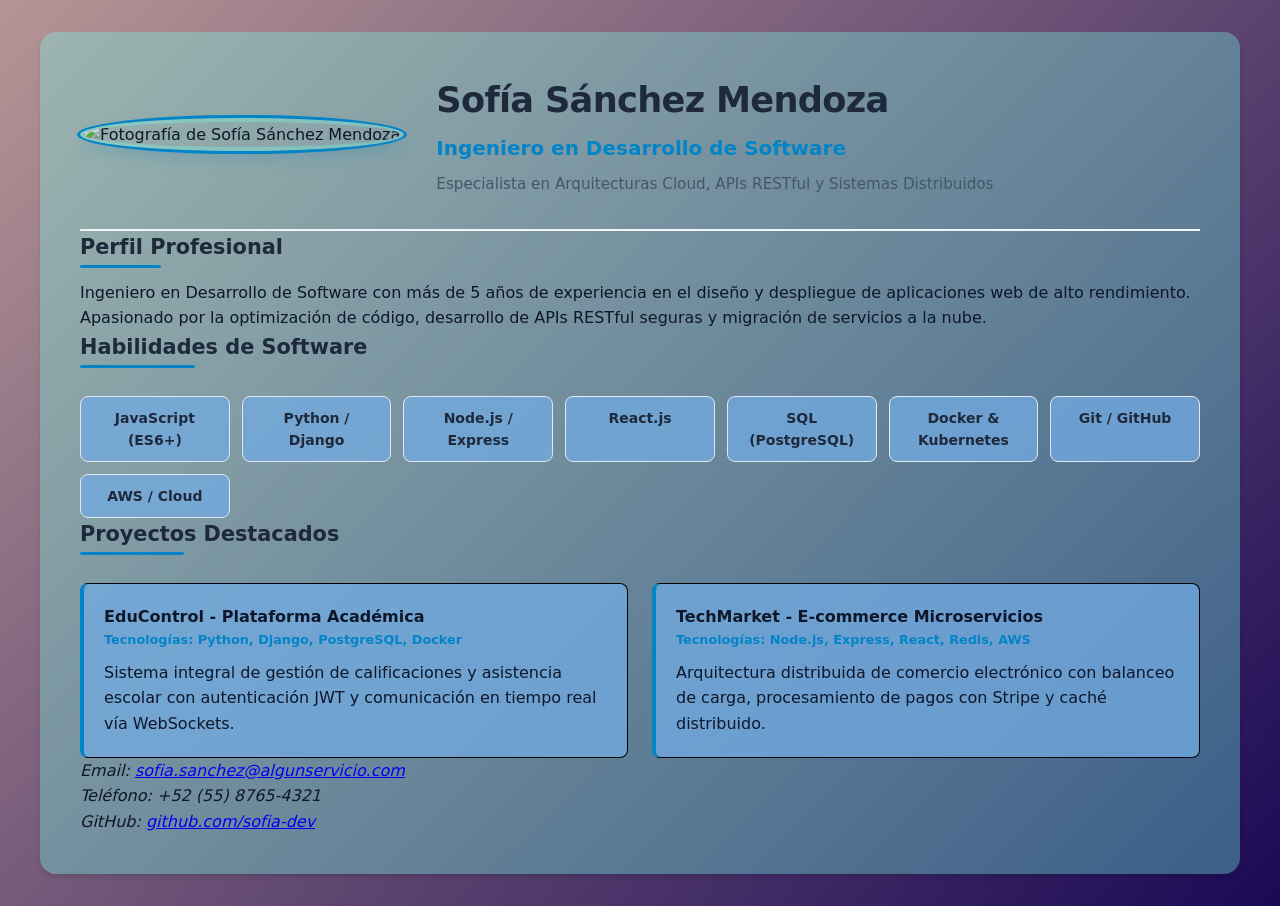
==== pagina.html @ 8f022832 "hola" ====
<!DOCTYPE html>
<html lang="es">

<head>
    <meta charset="UTF-8">
    <meta name="viewport" content="width=device-width, initial-scale=1.0">
    <title>CV - Ing. Sofía Sánchez Mendoza</title>
    <link rel="stylesheet" href="./css/styles.css">
</head>

<body>
    <div class="cv-container">
        <header class="profile-header">
            <div class="avatar-wrapper">
                <img src="https://images.unsplash.com/photo-1534528741775-53994a69daeb?q=80&w=400&auto=format&fit=crop"
                    alt="Fotografía de Sofía Sánchez Mendoza" class="profile-avatar">
            </div>
            <div class="profile-title">
                <h1>Sofía Sánchez Mendoza</h1>
                <h2>Ingeniero en Desarrollo de Software</h2>
                <p class="tagline">Especialista en Arquitecturas Cloud, APIs RESTful y Sistemas Distribuidos</p>
            </div>
        </header>

        <main>
            <section class="cv-section about-section">
                <h3 class="section-title">Perfil Profesional</h3>
                <p>
                    Ingeniero en Desarrollo de Software con más de 5 años de experiencia en el diseño y despliegue de
                    aplicaciones web de alto rendimiento. Apasionado por la optimización de código, desarrollo de APIs
                    RESTful seguras y migración de servicios a la nube.
                </p>
            </section>

            <section class="cv-section skills-section">
                <h3 class="section-title">Habilidades de Software</h3>
                <div class="skills-grid">
                    <span class="skill-badge">JavaScript (ES6+)</span>
                    <span class="skill-badge">Python / Django</span>
                    <span class="skill-badge">Node.js / Express</span>
                    <span class="skill-badge">React.js</span>
                    <span class="skill-badge">SQL (PostgreSQL)</span>
                    <span class="skill-badge">Docker & Kubernetes</span>
                    <span class="skill-badge">Git / GitHub</span>
                    <span class="skill-badge">AWS / Cloud</span>
                </div>
            </section>

            <section class="cv-section projects-section">
                <h3 class="section-title">Proyectos Destacados</h3>
                <div class="projects-grid">
                    <article class="project-card">
                        <h4>EduControl - Plataforma Académica</h4>
                        <p class="project-tech">Tecnologías: Python, Django, PostgreSQL, Docker</p>
                        <p>Sistema integral de gestión de calificaciones y asistencia escolar con autenticación JWT y
                            comunicación en tiempo real vía WebSockets.</p>
                    </article>

                    <article class="project-card">
                        <h4>TechMarket - E-commerce Microservicios</h4>
                        <p class="project-tech">Tecnologías: Node.js, Express, React, Redis, AWS</p>
                        <p>Arquitectura distribuida de comercio electrónico con balanceo de carga, procesamiento de
                            pagos con Stripe y caché distribuido.</p>
                    </article>

                </div>
            </section>



        </main>



        <footer class="cv-footer">
            <address class="contact-info">
                <p>Email: <a href="mailto:sofia.sanchez@algunservicio.com">sofia.sanchez@algunservicio.com</a></p>
                <p>Teléfono: +52 (55) 8765-4321</p>
                <p>GitHub: <a href="https://github.com" target="_blank">github.com/sofia-dev</a></p>
            </address>
        </footer>
    </div>

</body>

</html>
---- css/styles.css ----
* {
    margin: 0;
    padding: 0;
    box-sizing: border-box;
}

:root {
    --primary-color: #1e293b;       /* Azul oscuro sobrio */
    --accent-color: #0284c7;        /* Azul brillante tecnológico */
    --accent-hover: #0369a1;        /* Azul al pasar el cursor */
    --bg-gradient: linear-gradient(135deg, #5c0f0f71 0%, #1a0955 100%);
    --card-bg: #73fde656;
    --text-primary: #0f172a;
    --text-secondary: #475569;
    --shadow-soft: 0 4px 6px -1px rgba(0, 0, 0, 0.1), 0 2px 4px -1px rgba(0, 0, 0, 0.06);
    --shadow-hover: 0 20px 25px -5px rgba(0, 0, 0, 0.1), 0 10px 10px -5px rgba(0, 0, 0, 0.04);
    --transition-smooth: all 0.3s cubic-bezier(0.4, 0, 0.2, 1);
}


/* Modo Oscuro Automático */
@media (prefers-color-scheme: dark) {
    :root {
        /* Inversión de fondos y superficies */
        --bg-gradient: linear-gradient(135deg, #0f172a 0%, #1e293b 100%);
        --card-bg: #1e293b;

        --primary-color: #f8fafc;
        --text-primary: #f8fafc;
        --text-secondary: #94a3b8;
        --accent-color: #38bdf8;
        --accent-hover: #0ea5e9;

        --shadow-soft: 0 4px 6px -1px rgba(0, 0, 0, 0.5), 0 2px 4px -1px rgba(0, 0, 0, 0.3);
        --shadow-hover: 0 20px 25px -5px rgba(0, 0, 0, 0.5), 0 10px 10px -5px rgba(0, 0, 0, 0.3);
    }
}


body {
    font-family: 'Segoe UI', system-ui, -apple-system, sans-serif;
    background: var(--bg-gradient);
    color: var(--text-primary);
    line-height: 1.6;
    padding: 2rem 1rem;
    min-height: 100vh;
}

.cv-container {
    max-width: 1200px;
    margin: 0 auto;
    background: var(--card-bg);
    border-radius: 16px;
    padding: 2.5rem;
    box-shadow: var(--shadow-soft);
}


.avatar-wrapper {
    flex-shrink: 0;
}

.profile-avatar {
    /* Dimensiones asimétricas para forzar la forma de óvalo */
    width: 150px;
    height: 190px;
    
    /* El valor del 50% en una caja no cuadrada genera una elipse / óvalo perfecto */
    border-radius: 50%;
    
    /* Evita que la fotografía se deforme o estire */
    object-fit: cover;
    object-position: center top;
    
    /* Borde estético e iluminación */
    border: 4px solid var(--card-bg);
    outline: 3px solid var(--accent-color);
    box-shadow: 0 8px 16px rgba(2, 132, 199, 0.2);
    
    transition: var(--transition-smooth);
}

.profile-header {
    display: flex;
    align-items: center;
    gap: 2rem;
    padding-bottom: 2rem;
    border-bottom: 2px solid #f1f5f9;
}

.profile-title h1 {
    font-size: 2.2rem;
    color: var(--primary-color);
    letter-spacing: -0.02em;
}

.profile-title h2 {
    font-size: 1.25rem;
    color: var(--accent-color);
    font-weight: 600;
    margin-top: 0.25rem;
}

.tagline {
    color: var(--text-secondary);
    font-size: 0.95rem;
    margin-top: 0.5rem;
}

.skills-grid {
    display: grid;
    grid-template-columns: repeat(auto-fit, minmax(140px, 1fr));
    gap: 0.75rem;
    margin-top: 1rem;
}


.skill-badge {
    background-color: #73abe2c2;
    color: var(--primary-color);
    padding: 0.6rem 1rem;
    border-radius: 8px;
    font-size: 0.875rem;
    font-weight: 600;
    text-align: center;
    border: 1px solid #e2e8f0;
    transition: var(--transition-smooth);
}

.projects-grid {
    display: grid;
    grid-template-columns: repeat(auto-fit, minmax(280px, 1fr));
    gap: 1.5rem;
    margin-top: 1rem;
}


.project-card {
    background: #73abe2c2;
    border: 1px solid #000408;
    border-left: 4px solid var(--accent-color);
    padding: 1.25rem;
    border-radius: 8px;
    transition: var(--transition-smooth);
}


.project-tech {
    font-size: 0.8rem;
    color: var(--accent-color);
    font-weight: 600;
    margin-bottom: 0.6rem;
}

.profile-avatar:hover {
    /* Escalado e inclinación sutil al pasar el mouse */
    transform: scale(1.05) rotate(2deg);
    outline-color: var(--accent-hover);
    box-shadow: 0 12px 24px rgba(2, 132, 199, 0.35);
    cursor: pointer;
}


.project-card:hover {
    /* Efecto de levitación vertical */
    transform: translateY(-6px);
    background-color: #ffffff;
    box-shadow: var(--shadow-hover);
    border-color: #cbd5e1;
    border-left-color: var(--accent-hover);
}

.skill-badge:hover {
    background-color: var(--accent-color);
    color: #ffffff;
    transform: translateY(-2px);
    box-shadow: 0 4px 12px rgba(7, 118, 173, 0.493);
}

.section-title {
    font-size: 1.3rem;
    color: var(--primary-color);
    margin-bottom: 1rem;
    position: relative;
    display: inline-block;
}


.section-title::after {
    content: '';
    position: absolute;
    bottom: -4px;
    left: 0;
    width: 40%;
    height: 3px;
    background-color: var(--accent-color);
    border-radius: 2px;
    transition: var(--transition-smooth);
}

.cv-section:hover .section-title::after {
    width: 100%;
}
            .section-title {
    font-size: 1.3rem;
    color: var(--primary-color);
    margin-bottom: 1rem;
    position: relative;
    display: inline-block;
}

    @keyframes fadeInUp {
        from {
            opacity: 0;
            transform: translateY(20px);
        }
        to {
            opacity: 1;
            transform: translateY(0);
        }
    }

    .cv-container {
        /* Aplicación de la animación */
        animation: fadeInUp 0.8s cubic-bezier(0.16, 1, 0.3, 1) forwards;
    }
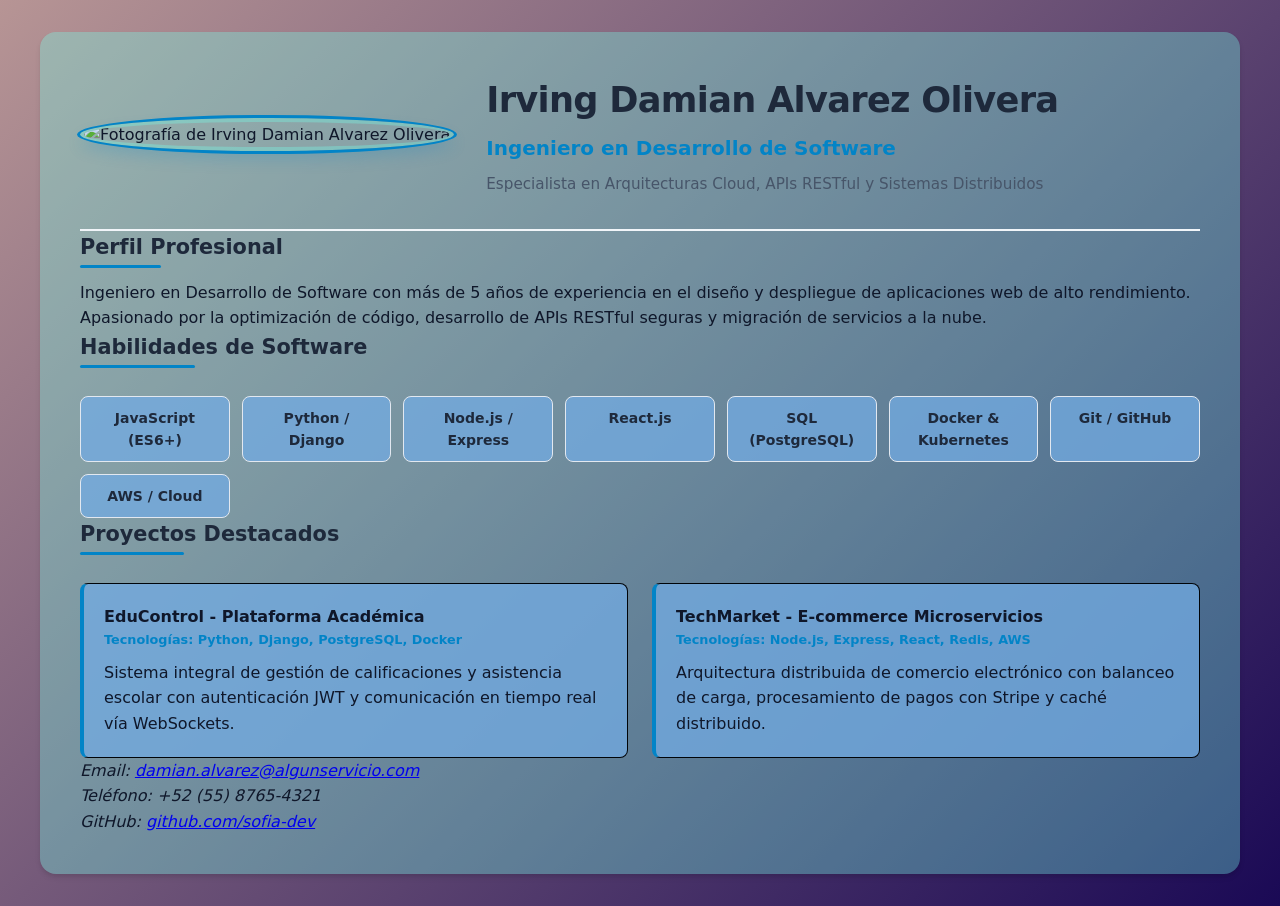
==== commit f8118791: "Primer commit del proyecto" ====
--- a/pagina.html
+++ b/pagina.html
@@ -4,7 +4,7 @@
 <head>
     <meta charset="UTF-8">
     <meta name="viewport" content="width=device-width, initial-scale=1.0">
-    <title>CV - Ing. Sofía Sánchez Mendoza</title>
+    <title>CV - Ing. Alvarez Olivera Irving Damian</title>
     <link rel="stylesheet" href="./css/styles.css">
 </head>
 
@@ -12,11 +12,11 @@
     <div class="cv-container">
         <header class="profile-header">
             <div class="avatar-wrapper">
-                <img src="https://images.unsplash.com/photo-1534528741775-53994a69daeb?q=80&w=400&auto=format&fit=crop"
-                    alt="Fotografía de Sofía Sánchez Mendoza" class="profile-avatar">
+                <img src="https://encrypted-tbn0.gstatic.com/images?q=tbn:ANd9GcSO4xrmXqNp0zmRwcFd6kpf_nqpCsugZuNaAOSgS5mrRQ&s"
+                    alt="Fotografía de Irving Damian Alvarez Olivera" class="profile-avatar">
             </div>
             <div class="profile-title">
-                <h1>Sofía Sánchez Mendoza</h1>
+                <h1>Irving Damian Alvarez Olivera</h1>
                 <h2>Ingeniero en Desarrollo de Software</h2>
                 <p class="tagline">Especialista en Arquitecturas Cloud, APIs RESTful y Sistemas Distribuidos</p>
             </div>
@@ -74,7 +74,7 @@
 
         <footer class="cv-footer">
             <address class="contact-info">
-                <p>Email: <a href="mailto:sofia.sanchez@algunservicio.com">sofia.sanchez@algunservicio.com</a></p>
+                <p>Email: <a href="mailto:damian.alvarez@algunservicio.com">damian.alvarez@algunservicio.com</a></p>
                 <p>Teléfono: +52 (55) 8765-4321</p>
                 <p>GitHub: <a href="https://github.com" target="_blank">github.com/sofia-dev</a></p>
             </address>
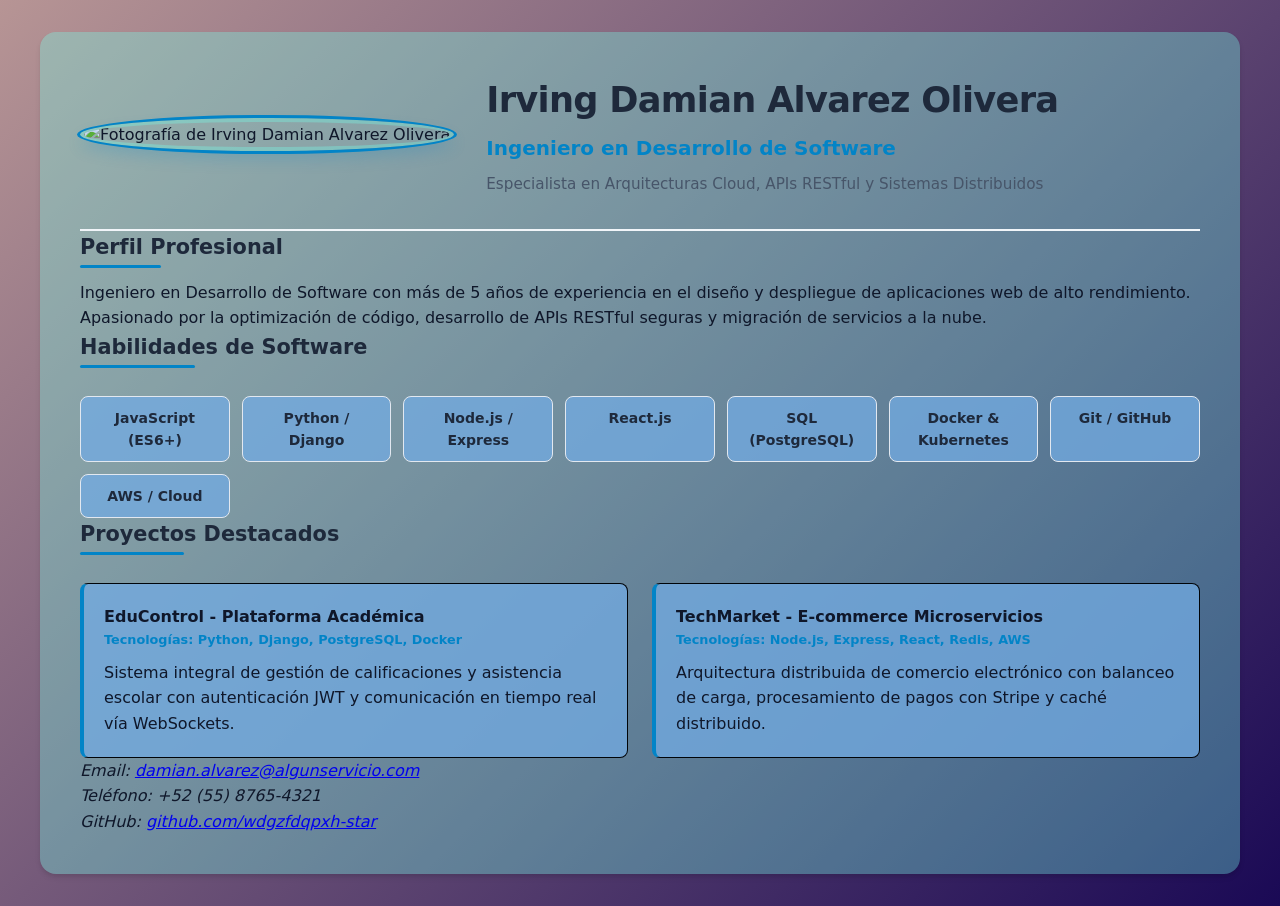
==== commit 5675cd45: "Actualizacion pagina Peliculas Bootstrap" ====
--- a/pagina.html
+++ b/pagina.html
@@ -76,7 +76,7 @@
             <address class="contact-info">
                 <p>Email: <a href="mailto:damian.alvarez@algunservicio.com">damian.alvarez@algunservicio.com</a></p>
                 <p>Teléfono: +52 (55) 8765-4321</p>
-                <p>GitHub: <a href="https://github.com" target="_blank">github.com/sofia-dev</a></p>
+                <p>GitHub: <a href="https://github.com" target="_blank">github.com/wdgzfdqpxh-star</a></p>
             </address>
         </footer>
     </div>
